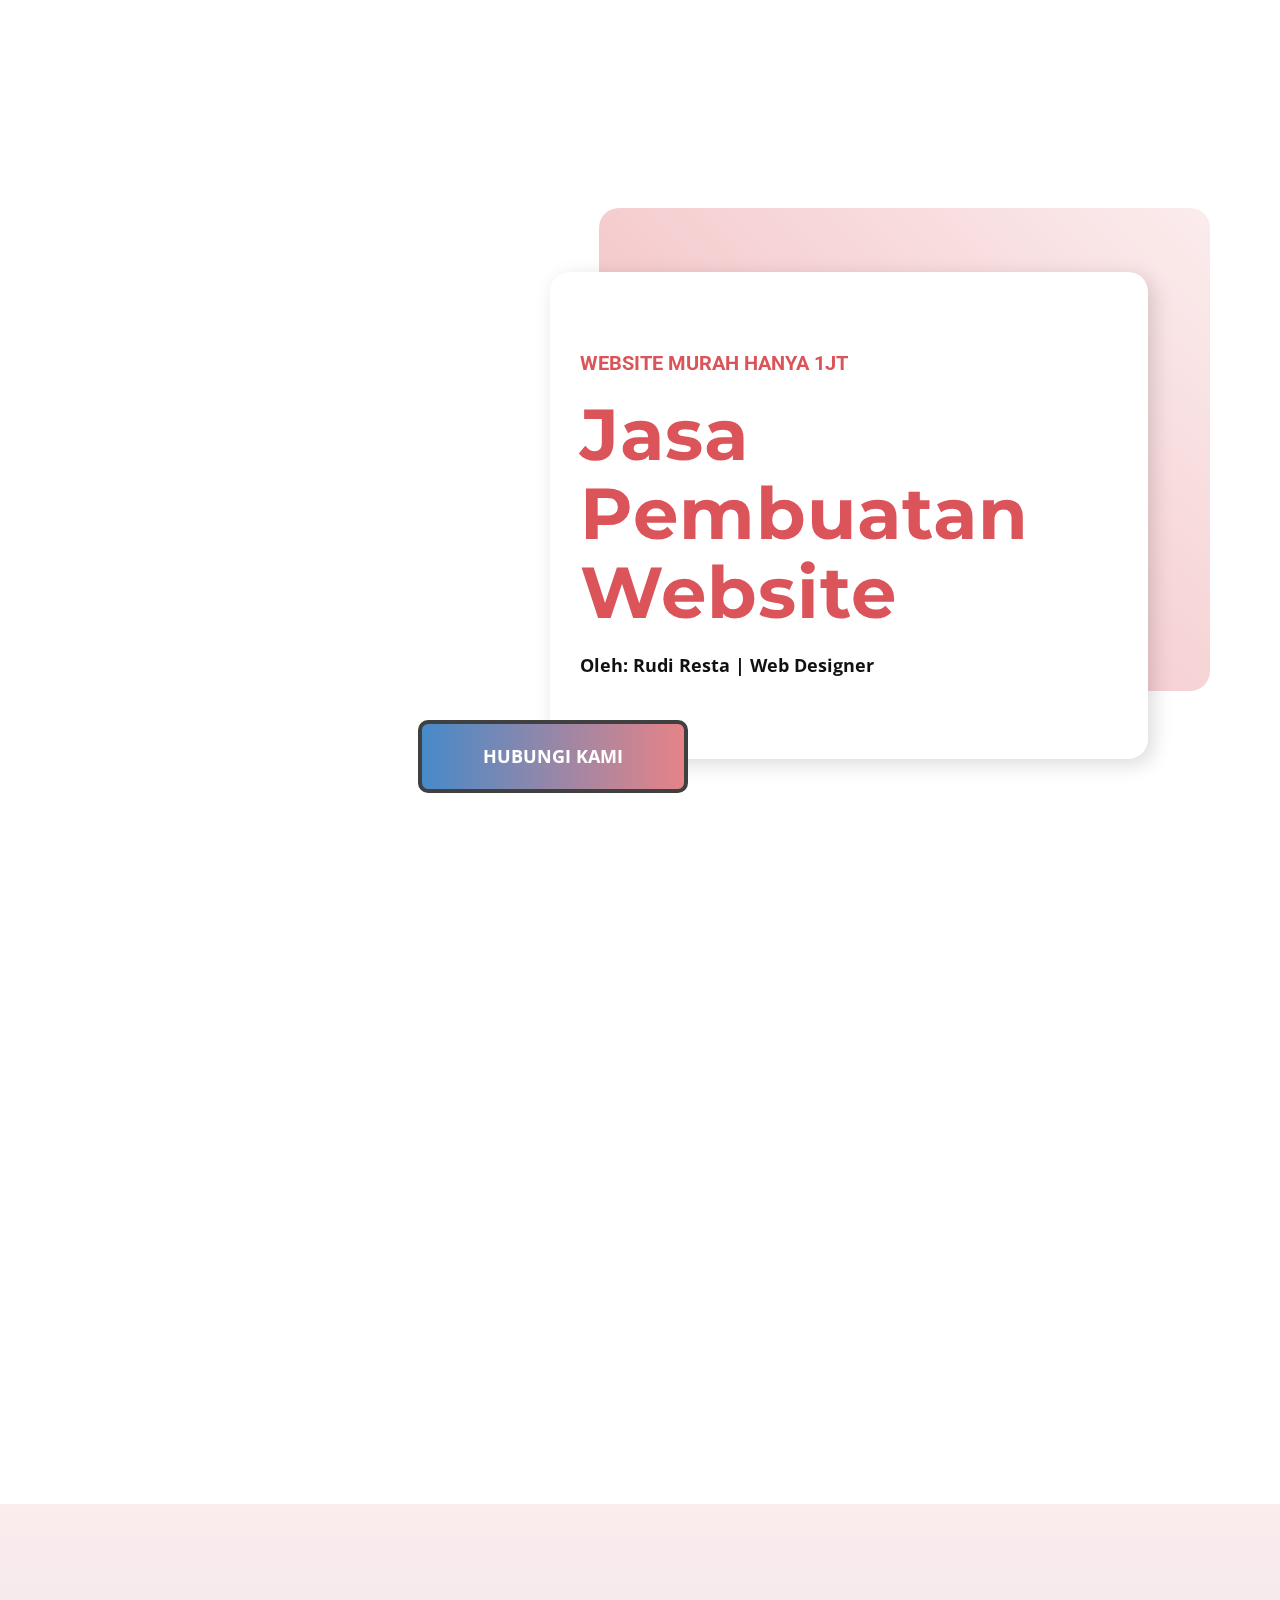
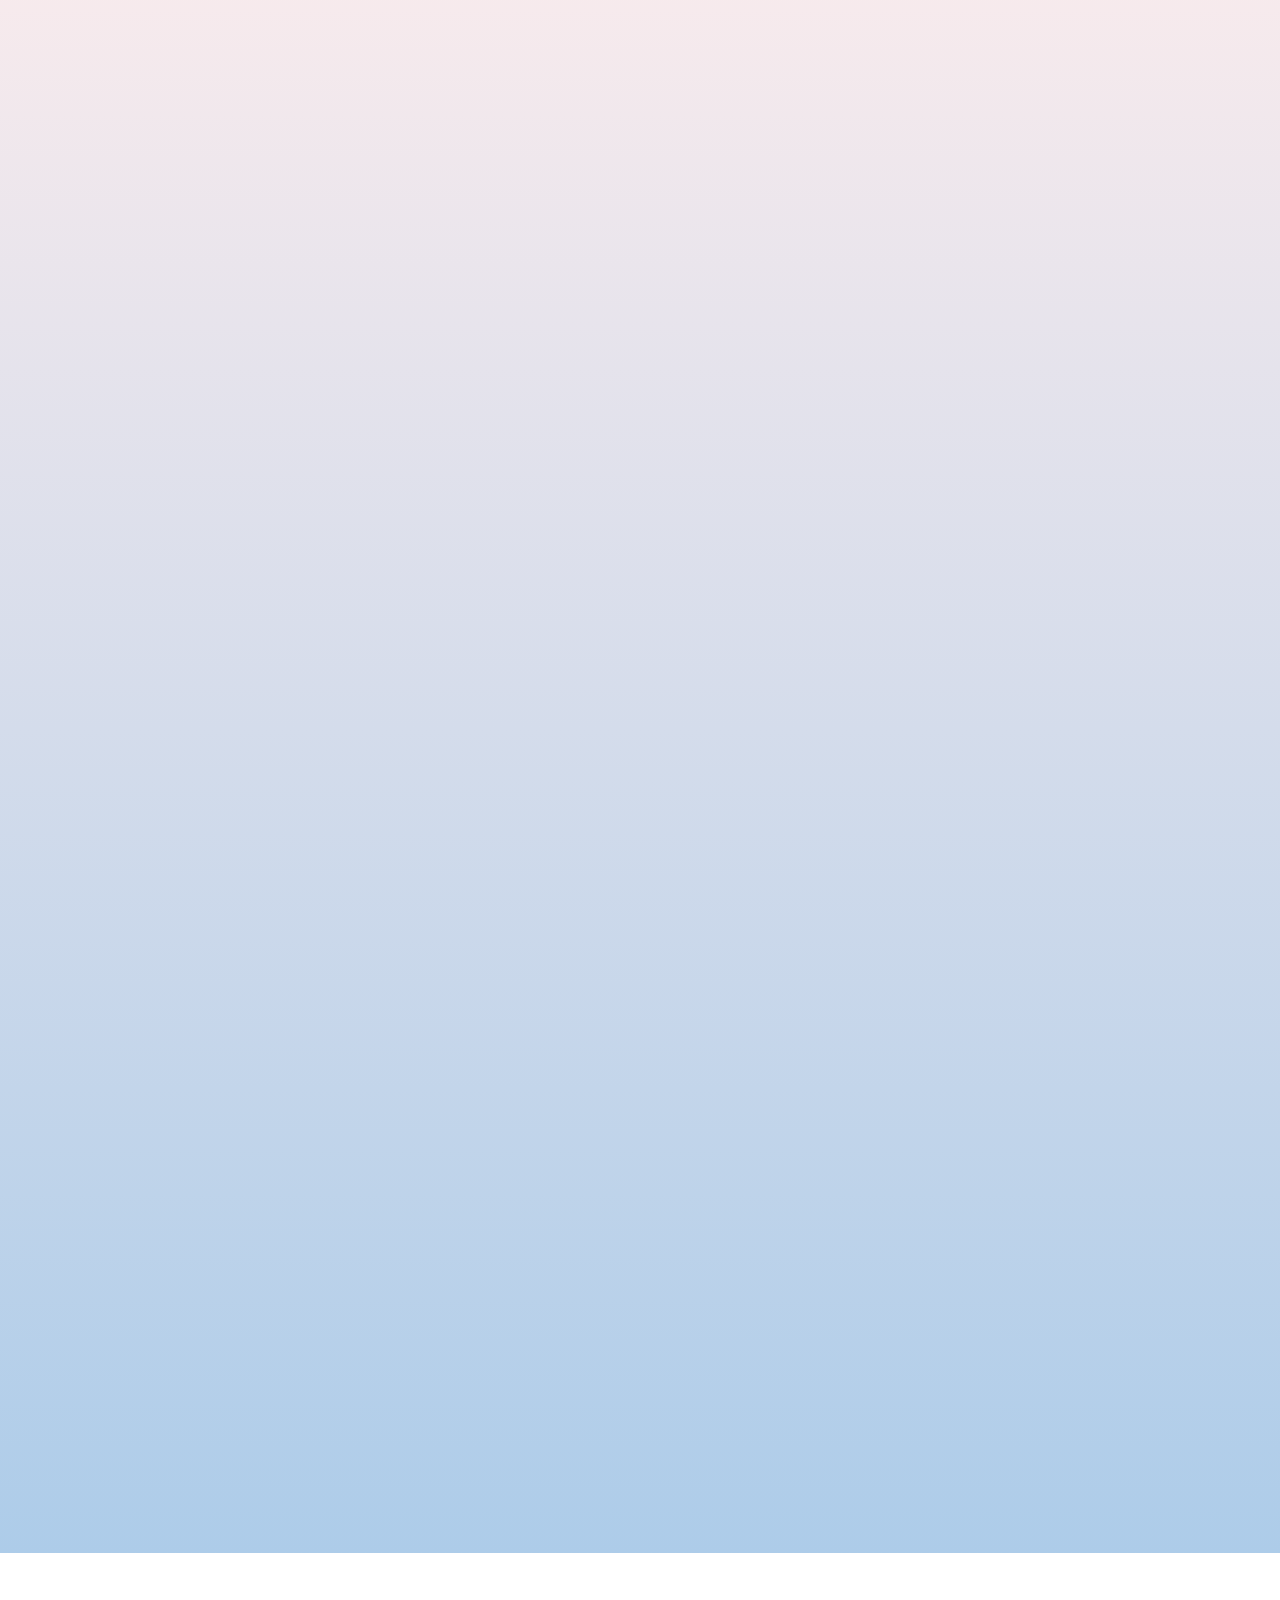
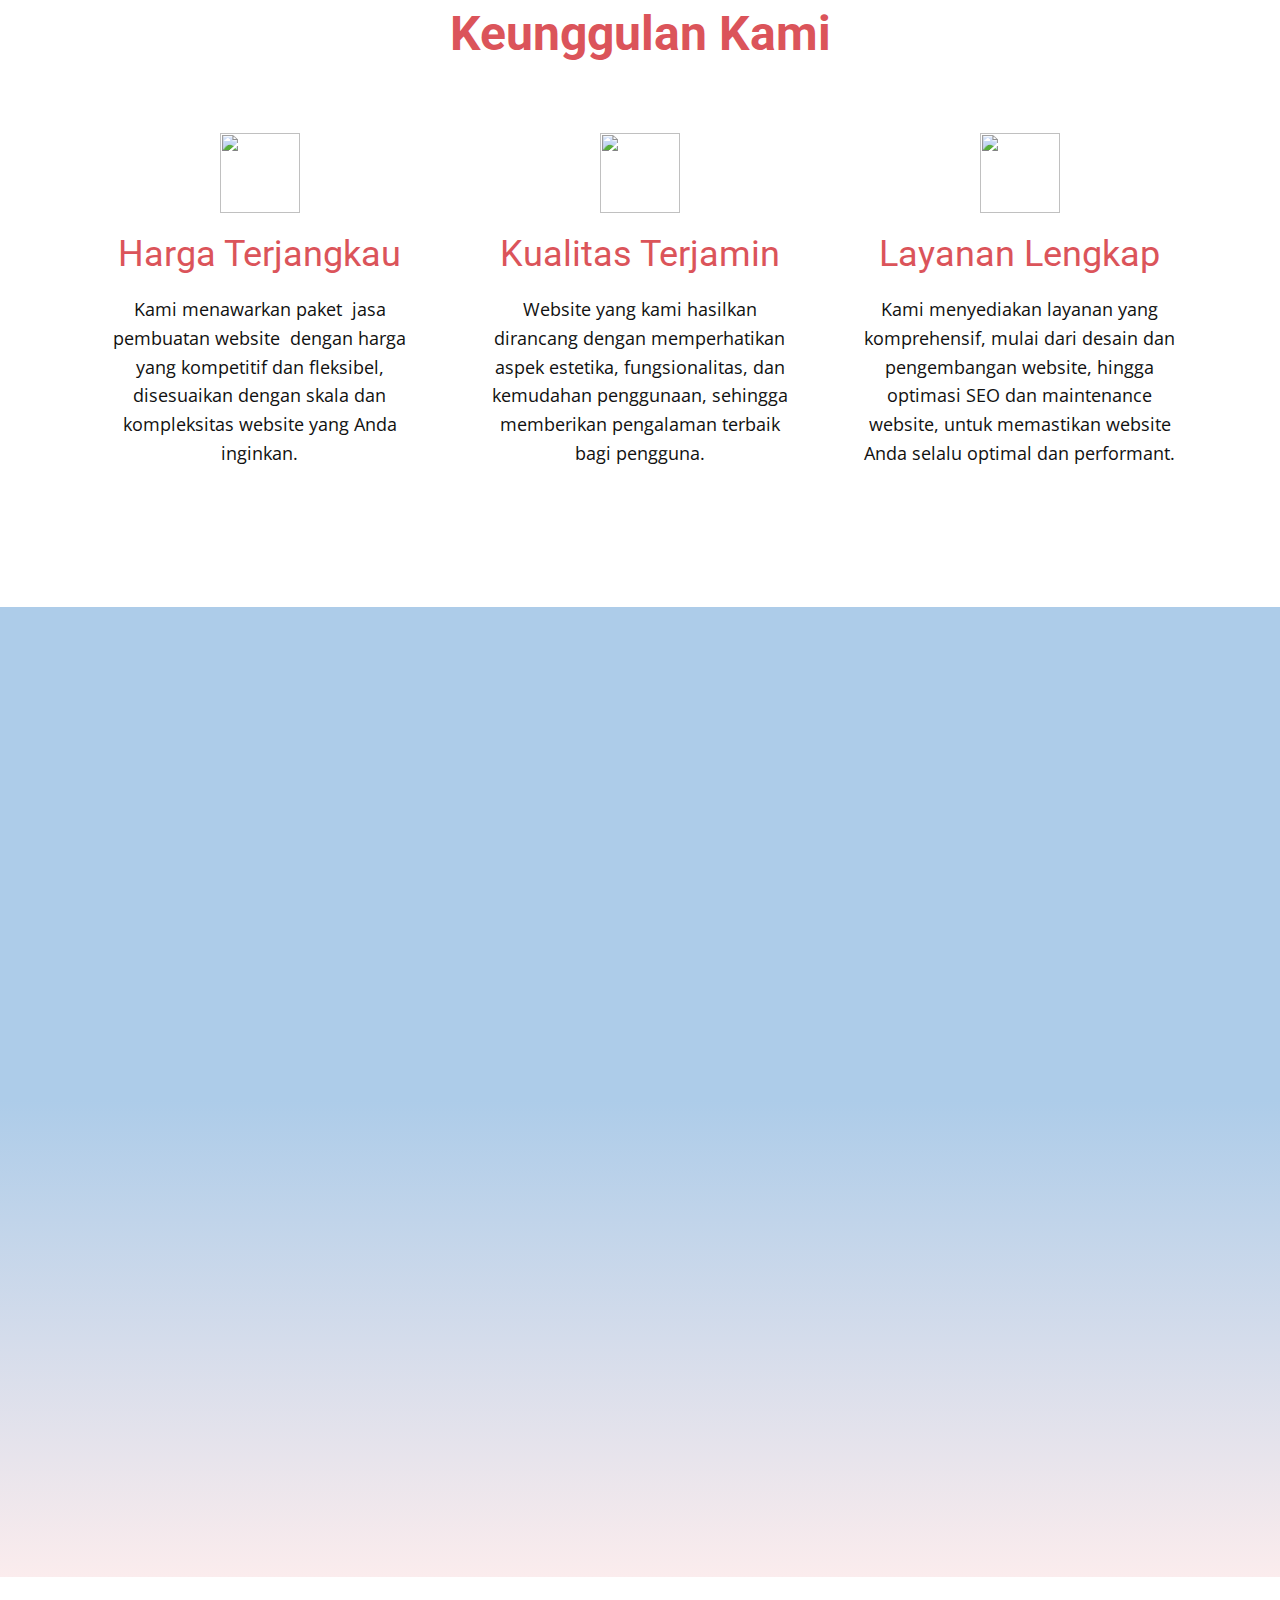
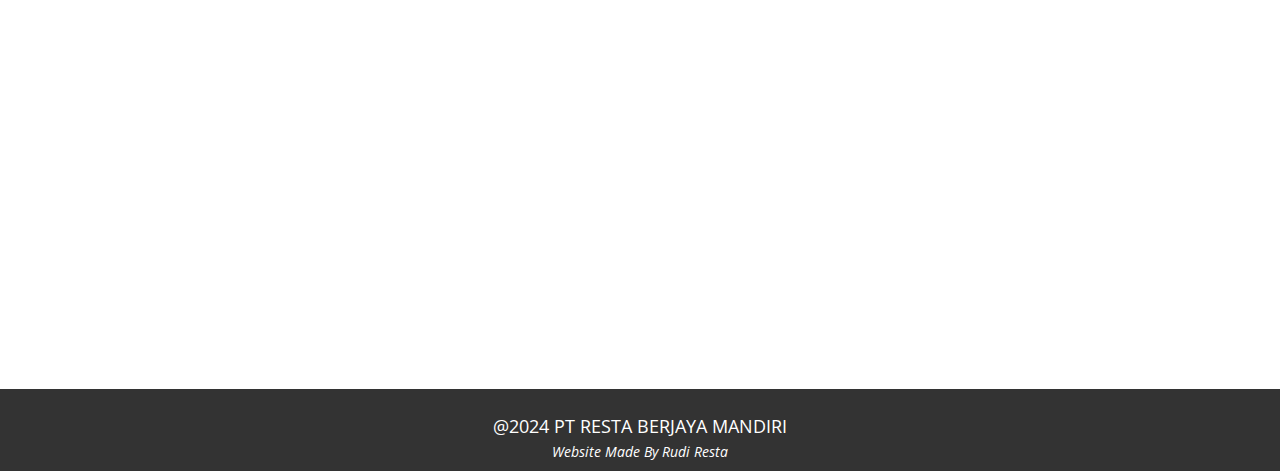
==== index.html @ 3763d777 "Add files via upload" ====
<!DOCTYPE html>
<html style="font-size: 16px;" lang="id-ID">
    <head>
        <meta name="viewport" content="width=device-width, initial-scale=1.0">
        <meta charset="utf-8">
        <meta name="keywords" content="jasa pembuatan website, buat website murah, website murah.">
        <meta name="description" content="Jasa Pembuatan Website Murah dan Terpercaya: Solusi Optimal untuk Kebutuhan Digital Anda">
        <title>Page 1</title>
        <link rel="stylesheet" href="nicepage.css" media="screen">
        <link rel="stylesheet" href="Page-1.css" media="screen">
        <script class="u-script" type="text/javascript" src="jquery.js" defer=""></script>
        <script class="u-script" type="text/javascript" src="nicepage.js" defer=""></script>
        <meta name="generator" content="Nicepage 6.7.6, nicepage.com">
        <meta name="referrer" content="origin">
        <link id="u-theme-google-font" rel="stylesheet" href="https://fonts.googleapis.com/css?family=Roboto:100,100i,300,300i,400,400i,500,500i,700,700i,900,900i|Open+Sans:300,300i,400,400i,500,500i,600,600i,700,700i,800,800i">
        <link id="u-page-google-font" rel="stylesheet" href="https://fonts.googleapis.com/css?family=Montserrat:100,100i,200,200i,300,300i,400,400i,500,500i,600,600i,700,700i,800,800i,900,900i">
        <script type="application/ld+json">
            {
                "@context": "http://schema.org",
                "@type": "Organization",
                "name": "Site2"
            }</script>
        <meta name="theme-color" content="#478ac9">
        <meta property="og:title" content="Page 1">
        <meta property="og:description" content="">
        <meta property="og:type" content="website">
        <meta data-intl-tel-input-cdn-path="intlTelInput/">
    </head>
    <body data-path-to-root="./" data-include-products="true" class="u-body u-xl-mode" data-lang="id">
        
        <section class="u-clearfix u-image u-section-1" id="sec-36c5" data-image-width="1980" data-image-height="1200">
            <div class="u-clearfix u-sheet u-valign-middle-sm u-sheet-1">
                <div class="u-expanded-width-xs u-gradient u-radius-20 u-shape u-shape-round u-shape-1" data-animation-name="customAnimationIn" data-animation-duration="1500"></div>
                <div class="custom-expanded u-align-center u-container-align-left u-container-style u-group u-radius-20 u-shape-round u-white u-group-1" data-animation-name="customAnimationIn" data-animation-duration="1500" data-animation-delay="500">
                    <div class="u-container-layout u-valign-middle u-container-layout-1">
                        <h5 class="u-align-left u-text u-text-default u-text-palette-2-base u-text-1">WEBSITE MURAH HANYA 1JT </h5>
                        <h1 class="u-align-left u-text u-text-palette-2-base u-text-2">Jasa Pembuatan Website </h1>
                        <p class="u-align-left u-text u-text-default u-text-3">Oleh: Rudi Resta | Web Designer </p>
                    </div>
                </div>
                <a href="https://wa.me/628127488437?text=Hallo%20ka.%20Saya%20mau%20buat%20Website" class="u-border-4 u-border-grey-75 u-btn u-btn-round u-button-style u-gradient u-none u-radius u-text-body-alt-color u-btn-1" target="_blank">Hubungi Kami</a>
            </div>
        </section>
        <section class="u-align-center-lg u-align-center-md u-align-center-xl u-align-left-sm u-align-left-xs u-clearfix u-container-align-center-xl u-white u-section-2" id="carousel_1083" data-animation-name="" data-animation-duration="0" data-animation-delay="0" data-animation-direction="">
            <div class="u-clearfix u-sheet u-valign-middle-md u-valign-middle-sm u-valign-middle-xl u-valign-middle-xs u-sheet-1">
                <h2 class="u-align-center u-text u-text-default u-text-palette-2-base u-text-1" data-animation-name="customAnimationIn" data-animation-duration="1500" data-animation-delay="0">Layanan Kami </h2>
                <p class="u-align-center u-text u-text-2" data-animation-name="customAnimationIn" data-animation-duration="1500" data-animation-delay="250">Jasa Pembuatan Website Murah dan Terpercaya: Solusi Optimal untuk Kebutuhan Digital Anda</p>
                <div class="u-expanded-width u-list u-list-1">
                    <div class="u-repeater u-repeater-1">
                        <div class="u-container-align-center-xs u-container-align-left-lg u-container-align-left-md u-container-align-left-sm u-container-align-left-xl u-container-style u-list-item u-radius-15 u-repeater-item u-shape-round u-white u-list-item-1" data-href="https://nicepage.com" data-animation-name="customAnimationIn" data-animation-duration="1500">
                            <div class="u-container-layout u-similar-container u-valign-middle u-container-layout-1">
                                <h6 class="u-align-center-xs u-align-left-lg u-align-left-md u-align-left-sm u-align-left-xl u-text u-text-3">
                                    <span class="u-file-icon u-icon u-text-palette-2-base u-icon-1">
                                        <img src="images/3405554-7550a18b.png" alt="">
                                    </span>
                                    &nbsp;​UI/UX Design
                
                                </h6>
                            </div>
                        </div>
                        <div class="u-container-align-center-xs u-container-align-left-lg u-container-align-left-md u-container-align-left-sm u-container-align-left-xl u-container-style u-list-item u-radius-15 u-repeater-item u-shape-round u-white u-list-item-2" data-href="https://nicepage.com" data-animation-direction="Up" data-animation-name="customAnimationIn" data-animation-duration="1500" data-animation-delay="250">
                            <div class="u-container-layout u-similar-container u-valign-middle u-container-layout-2">
                                <h6 class="u-align-center-xs u-align-left-lg u-align-left-md u-align-left-sm u-align-left-xl u-text u-text-4">
                                    <span class="u-file-icon u-icon u-text-palette-2-base u-icon-2">
                                        <img src="images/596092-fed60afc.png" alt="">
                                    </span>
                                    &nbsp;​Digital Marketing
                
                                </h6>
                            </div>
                        </div>
                        <div class="u-container-align-center-xs u-container-align-left-lg u-container-align-left-md u-container-align-left-sm u-container-align-left-xl u-container-style u-list-item u-radius-15 u-repeater-item u-shape-round u-white u-list-item-3" data-href="https://nicepage.com" data-animation-direction="Up" data-animation-name="customAnimationIn" data-animation-duration="1500" data-animation-delay="500">
                            <div class="u-container-layout u-similar-container u-valign-middle u-container-layout-3">
                                <h6 class="u-align-center-xs u-align-left-lg u-align-left-md u-align-left-sm u-align-left-xl u-text u-text-5">
                                    <span class="u-file-icon u-icon u-text-palette-2-base u-icon-3">
                                        <img src="images/1436404-0878d7a4.png" alt="">
                                    </span>
                                    &nbsp;​App Development &nbsp;<br>
                                </h6>
                            </div>
                        </div>
                        <div class="u-container-align-center-xs u-container-align-left-lg u-container-align-left-md u-container-align-left-sm u-container-align-left-xl u-container-style u-list-item u-radius-15 u-repeater-item u-shape-round u-white u-list-item-4" data-href="https://nicepage.com" data-animation-direction="Up" data-animation-name="customAnimationIn" data-animation-duration="1500" data-animation-delay="750">
                            <div class="u-container-layout u-similar-container u-valign-middle u-container-layout-4">
                                <h6 class="u-align-center-xs u-align-left-lg u-align-left-md u-align-left-sm u-align-left-xl u-text u-text-6">
                                    <span class="u-file-icon u-icon u-text-palette-2-base u-icon-4">
                                        <img src="images/1388394-5a631ed4.png" alt="">
                                    </span>
                                    &nbsp;Graphic Design
                
                                </h6>
                            </div>
                        </div>
                        <div class="u-container-align-center-xs u-container-align-left-lg u-container-align-left-md u-container-align-left-sm u-container-align-left-xl u-container-style u-list-item u-radius-15 u-repeater-item u-shape-round u-white u-list-item-5" data-href="https://nicepage.com" data-animation-direction="Up" data-animation-name="customAnimationIn" data-animation-duration="1500" data-animation-delay="750">
                            <div class="u-container-layout u-similar-container u-valign-middle u-container-layout-5">
                                <h6 class="u-align-center-xs u-align-left-lg u-align-left-md u-align-left-sm u-align-left-xl u-text u-text-7">
                                    <span class="u-file-icon u-icon u-text-palette-2-base u-icon-5">
                                        <img src="images/1014398-edc4afb8.png" alt="">
                                    </span>
                                    &nbsp;​Logo Design
                
                                </h6>
                            </div>
                        </div>
                        <div class="u-container-align-center-xs u-container-align-left-lg u-container-align-left-md u-container-align-left-sm u-container-align-left-xl u-container-style u-list-item u-radius-15 u-repeater-item u-shape-round u-white u-list-item-6" data-href="https://nicepage.com" data-animation-direction="Up" data-animation-name="customAnimationIn" data-animation-duration="1500" data-animation-delay="750">
                            <div class="u-container-layout u-similar-container u-valign-middle u-container-layout-6">
                                <h6 class="u-align-center-xs u-align-left-lg u-align-left-md u-align-left-sm u-align-left-xl u-text u-text-8">
                                    <span class="u-file-icon u-icon u-text-palette-2-base u-icon-6">
                                        <img src="images/10332393-6075bef9.png" alt="">
                                    </span>
                                    &nbsp;​Website Design
                
                                </h6>
                            </div>
                        </div>
                        <div class="u-container-align-center-xs u-container-align-left-lg u-container-align-left-md u-container-align-left-sm u-container-align-left-xl u-container-style u-list-item u-radius-15 u-repeater-item u-shape-round u-white u-list-item-7" data-href="https://nicepage.com" data-animation-direction="Up" data-animation-name="customAnimationIn" data-animation-duration="1500" data-animation-delay="750">
                            <div class="u-container-layout u-similar-container u-valign-middle u-container-layout-7">
                                <h6 class="u-align-center-xs u-align-left-lg u-align-left-md u-align-left-sm u-align-left-xl u-text u-text-9">
                                    <span class="u-file-icon u-icon u-text-palette-2-base u-icon-7">
                                        <img src="images/10302417-e37aef57.png" alt="">
                                    </span>
                                    &nbsp;​SEO and ​Branding
                
                                </h6>
                            </div>
                        </div>
                        <div class="u-container-align-center-xs u-container-align-left-lg u-container-align-left-md u-container-align-left-sm u-container-align-left-xl u-container-style u-list-item u-radius-15 u-repeater-item u-shape-round u-white u-list-item-8" data-href="https://nicepage.com" data-animation-direction="Up" data-animation-name="customAnimationIn" data-animation-duration="1500" data-animation-delay="750">
                            <div class="u-container-layout u-similar-container u-valign-middle u-container-layout-8">
                                <h6 class="u-align-center-xs u-align-left-lg u-align-left-md u-align-left-sm u-align-left-xl u-text u-text-10">
                                    <span class="u-file-icon u-icon u-text-palette-2-base u-icon-8">
                                        <img src="images/2996915-7371b573.png" alt="">
                                    </span>
                                    &nbsp;​Web Hosting Plus
                
                                </h6>
                            </div>
                        </div>
                    </div>
                </div>
            </div>
        </section>
        <section class="u-align-center u-clearfix u-container-align-center u-gradient u-section-3" id="carousel_55d7">
            <div class="u-clearfix u-sheet u-sheet-1">
                <h2 class="u-align-center u-text u-text-default u-text-palette-2-base u-text-1" data-animation-name="customAnimationIn" data-animation-duration="1500" data-animation-delay="0">Solusi Website yang Beragam</h2>
                <p class="u-align-center u-text u-text-2" data-animation-name="customAnimationIn" data-animation-duration="1500" data-animation-delay="250">Kami berkomitmen untuk memberikan layanan jasa pembuatan website terbaik bagi Anda, dengan menjunjung tinggi nilai-nilai profesionalisme, integritas, dan kepuasan pelanggan.</p>
                <div class="u-expanded-width u-list u-list-1">
                    <div class="u-repeater u-repeater-1">
                        <div class="u-align-center u-container-style u-list-item u-radius-20 u-repeater-item u-shape-round u-white u-list-item-1" data-animation-name="customAnimationIn" data-animation-duration="1500" data-animation-delay="500">
                            <div class="u-container-layout u-similar-container u-container-layout-1">
                                <img class="u-expanded-width u-image u-image-round u-radius-20 u-image-1" src="images/41.jpg" alt="" data-image-width="444" data-image-height="444">
                                <h5 class="u-hover-feature u-text u-text-3">Brand Campaign</h5>
                                <p class="u-hover-feature u-text u-text-4">Graphic Design</p>
                            </div>
                        </div>
                        <div class="u-align-center u-container-style u-list-item u-radius-20 u-repeater-item u-shape-round u-video-cover u-white u-list-item-2" data-animation-name="customAnimationIn" data-animation-duration="1500" data-animation-delay="500">
                            <div class="u-container-layout u-similar-container u-container-layout-2">
                                <img class="u-expanded-width u-image u-image-round u-radius-20 u-image-2" src="images/ui.jpg" alt="" data-image-width="444" data-image-height="444">
                                <h5 class="u-hover-feature u-text u-text-5">A Corporate Identity </h5>
                                <p class="u-hover-feature u-text u-text-6">Graphic Design</p>
                            </div>
                        </div>
                        <div class="u-align-center u-container-style u-list-item u-radius-20 u-repeater-item u-shape-round u-video-cover u-white u-list-item-3" data-animation-name="customAnimationIn" data-animation-duration="1500" data-animation-delay="500">
                            <div class="u-container-layout u-similar-container u-container-layout-3">
                                <img class="u-expanded-width u-image u-image-round u-radius-20 u-image-3" src="images/73.jpg" alt="" data-image-width="626" data-image-height="626">
                                <h5 class="u-hover-feature u-text u-text-7">Web Design Website</h5>
                                <p class="u-hover-feature u-text u-text-8">Graphic Design</p>
                            </div>
                        </div>
                        <div class="u-align-center u-container-style u-list-item u-radius-20 u-repeater-item u-shape-round u-video-cover u-white u-list-item-4" data-animation-name="customAnimationIn" data-animation-duration="1500" data-animation-delay="500">
                            <div class="u-container-layout u-similar-container u-container-layout-4">
                                <img class="u-expanded-width u-image u-image-round u-radius-20 u-image-4" src="images/467.jpg" alt="" data-image-width="626" data-image-height="626">
                                <h5 class="u-hover-feature u-text u-text-9">Lightboxes</h5>
                                <p class="u-hover-feature u-text u-text-10">Graphic Design</p>
                            </div>
                        </div>
                        <div class="u-align-center u-container-style u-list-item u-radius-20 u-repeater-item u-shape-round u-video-cover u-white u-list-item-5" data-animation-name="customAnimationIn" data-animation-duration="1500" data-animation-delay="500">
                            <div class="u-container-layout u-similar-container u-container-layout-5">
                                <img class="u-expanded-width u-image u-image-round u-radius-20 u-image-5" src="images/1.jpg" alt="" data-image-width="700" data-image-height="705">
                                <h5 class="u-hover-feature u-text u-text-11">Flyer design</h5>
                                <p class="u-hover-feature u-text u-text-12">Graphic Design</p>
                            </div>
                        </div>
                        <div class="u-align-center u-container-style u-list-item u-radius-20 u-repeater-item u-shape-round u-video-cover u-white u-list-item-6" data-animation-name="customAnimationIn" data-animation-duration="1500" data-animation-delay="500">
                            <div class="u-container-layout u-similar-container u-container-layout-6">
                                <img class="u-expanded-width u-image u-image-round u-radius-20 u-image-6" src="images/21.jpg" alt="" data-image-width="700" data-image-height="705">
                                <h5 class="u-hover-feature u-text u-text-13">Applications</h5>
                                <p class="u-hover-feature u-text u-text-14">Graphic Design</p>
                            </div>
                        </div>
                        <div class="u-align-center u-container-style u-list-item u-radius-20 u-repeater-item u-shape-round u-video-cover u-white u-list-item-7" data-animation-name="customAnimationIn" data-animation-duration="1500" data-animation-delay="500">
                            <div class="u-container-layout u-similar-container u-container-layout-7">
                                <img class="u-expanded-width u-image u-image-round u-radius-20 u-image-7" src="images/42.jpg" alt="" data-image-width="626" data-image-height="626">
                                <h5 class="u-hover-feature u-text u-text-15">Business cards</h5>
                                <p class="u-hover-feature u-text u-text-16">Graphic Design</p>
                            </div>
                        </div>
                        <div class="u-align-center u-container-style u-list-item u-radius-20 u-repeater-item u-shape-round u-video-cover u-white u-list-item-8" data-animation-name="customAnimationIn" data-animation-duration="1500" data-animation-delay="500">
                            <div class="u-container-layout u-similar-container u-container-layout-8">
                                <img class="u-expanded-width u-image u-image-round u-radius-20 u-image-8" src="images/453w5.jpg" alt="" data-image-width="800" data-image-height="533">
                                <h5 class="u-hover-feature u-text u-text-17">Responsive design</h5>
                                <p class="u-hover-feature u-text u-text-18">Graphic Design</p>
                            </div>
                        </div>
                        <div class="u-align-center u-container-style u-list-item u-radius-20 u-repeater-item u-shape-round u-video-cover u-white u-list-item-9" data-animation-name="customAnimationIn" data-animation-duration="1500" data-animation-delay="750">
                            <div class="u-container-layout u-similar-container u-container-layout-9">
                                <img class="u-expanded-width u-image u-image-round u-radius-20 u-image-9" src="images/vcvc.jpg" alt="" data-image-width="462" data-image-height="417">
                                <h5 class="u-hover-feature u-text u-text-19">Applications</h5>
                                <p class="u-hover-feature u-text u-text-20">UI / UX</p>
                            </div>
                        </div>
                        <div class="u-align-center u-container-style u-list-item u-radius-20 u-repeater-item u-shape-round u-video-cover u-white u-list-item-10" data-animation-name="customAnimationIn" data-animation-duration="1500" data-animation-delay="750">
                            <div class="u-container-layout u-similar-container u-container-layout-10">
                                <img class="u-expanded-width u-image u-image-round u-radius-20 u-image-10" src="images/businessman-checking-stock-market-online_53876-11970.jpg" alt="" data-image-width="626" data-image-height="417">
                                <h5 class="u-hover-feature u-text u-text-21">Applications</h5>
                                <p class="u-hover-feature u-text u-text-22">UI / UX</p>
                            </div>
                        </div>
                        <div class="u-align-center u-container-style u-list-item u-radius-20 u-repeater-item u-shape-round u-video-cover u-white u-list-item-11" data-animation-name="customAnimationIn" data-animation-duration="1500" data-animation-delay="750">
                            <div class="u-container-layout u-similar-container u-container-layout-11">
                                <img class="u-expanded-width u-image u-image-round u-radius-20 u-image-11" src="images/46.jpg" alt="" data-image-width="626" data-image-height="626">
                                <h5 class="u-hover-feature u-text u-text-23">Business cards</h5>
                                <p class="u-hover-feature u-text u-text-24">Graphic Design</p>
                            </div>
                        </div>
                        <div class="u-align-center u-container-style u-list-item u-radius-20 u-repeater-item u-shape-round u-video-cover u-white u-list-item-12" data-animation-name="customAnimationIn" data-animation-duration="1500" data-animation-delay="750">
                            <div class="u-container-layout u-similar-container u-container-layout-12">
                                <img class="u-expanded-width u-image u-image-round u-radius-20 u-image-12" src="images/3546546.jpg" alt="" data-image-width="845" data-image-height="816">
                                <h5 class="u-hover-feature u-text u-text-25">Business cards</h5>
                                <p class="u-hover-feature u-text u-text-26">Graphic Design</p>
                            </div>
                        </div>
                    </div>
                </div>
            </div>
        </section>
        <section class="u-align-center u-clearfix u-container-align-center u-section-4" id="sec-609f">
            <div class="u-align-left u-clearfix u-sheet u-sheet-1">
                <h2 class="u-text u-text-default u-text-palette-2-base u-text-1">Keunggulan Kami</h2>
                <div class="u-expanded-width u-list u-list-1">
                    <div class="u-repeater u-repeater-1">
                        <div class="u-container-style u-list-item u-repeater-item">
                            <div class="u-container-layout u-similar-container u-container-layout-1">
                                <span class="u-align-center u-file-icon u-icon u-icon-1">
                                    <img src="images/10384161.png" alt="">
                                </span>
                                <h3 class="u-align-center u-text u-text-default u-text-palette-2-base u-text-2">
                                    Harga Terjangkau<br>
                                </h3>
                                <p class="u-align-center u-text u-text-3">Kami menawarkan paket &nbsp;jasa pembuatan website &nbsp;dengan harga yang kompetitif dan fleksibel, disesuaikan dengan skala dan kompleksitas website yang Anda inginkan.</p>
                            </div>
                        </div>
                        <div class="u-container-style u-list-item u-repeater-item">
                            <div class="u-container-layout u-similar-container u-container-layout-2">
                                <span class="u-align-center u-file-icon u-icon u-icon-2">
                                    <img src="images/4907289.png" alt="">
                                </span>
                                <h3 class="u-align-center u-text u-text-default u-text-palette-2-base u-text-4">Kualitas Terjamin</h3>
                                <p class="u-align-center u-text u-text-5">Website yang kami hasilkan dirancang dengan memperhatikan aspek estetika, fungsionalitas, dan kemudahan penggunaan, sehingga memberikan pengalaman terbaik bagi pengguna.</p>
                            </div>
                        </div>
                        <div class="u-container-style u-list-item u-repeater-item">
                            <div class="u-container-layout u-similar-container u-container-layout-3">
                                <span class="u-align-center u-file-icon u-icon u-icon-3">
                                    <img src="images/3631153.png" alt="">
                                </span>
                                <h3 class="u-align-center u-text u-text-default u-text-palette-2-base u-text-6">Layanan Lengkap</h3>
                                <p class="u-align-center u-text u-text-7">Kami menyediakan layanan yang komprehensif, mulai dari desain dan pengembangan website, hingga optimasi SEO dan maintenance website, untuk memastikan website Anda selalu optimal dan performant.</p>
                            </div>
                        </div>
                    </div>
                </div>
            </div>
        </section>
        <section class="u-clearfix u-container-align-center u-palette-1-light-2 u-section-5" id="carousel_13dc">
            <div class="u-clearfix u-sheet u-valign-middle u-sheet-1">
                <div class="data-layout-selected u-clearfix u-expanded-width u-layout-wrap u-layout-wrap-1">
                    <div class="u-layout">
                        <div class="u-layout-row">
                            <div class="u-bottom-left-radius-20 u-container-align-center-sm u-container-align-center-xs u-container-style u-layout-cell u-shape-round u-size-41-lg u-size-43-xl u-size-60-md u-size-60-sm u-size-60-xs u-top-left-radius-20 u-white u-layout-cell-1" data-animation-name="customAnimationIn" data-animation-duration="1500" data-animation-delay="500">
                                <div class="u-container-layout u-container-layout-1">
                                    <img class="u-image u-image-contain u-image-default u-image-1" src="images/28788633_02june22_megaphone_icon_02.png" alt="" data-image-width="1300" data-image-height="1454">
                                    <h2 class="u-align-center-sm u-align-center-xs u-text u-text-palette-2-base u-text-1">Hanya Dengan 1Jtan </h2>
                                    <p class="u-align-center-sm u-align-center-xs u-large-text u-text u-text-variant u-text-2">Kami berkomitmen untuk memberikan layanan jasa pembuatan website terbaik bagi Anda, dengan menjunjung tinggi nilai-nilai profesionalisme, integritas, dan kepuasan pelanggan dan dengan harga yang sangat terjangkau.</p>
                                </div>
                            </div>
                            <div class="u-align-center u-bottom-right-radius-20 u-container-align-center u-container-style u-layout-cell u-shape-round u-size-17-xl u-size-19-lg u-size-60-md u-size-60-sm u-size-60-xs u-top-right-radius-20 u-white u-layout-cell-2" data-animation-name="customAnimationIn" data-animation-duration="1500" data-animation-delay="500">
                                <div class="u-container-layout u-valign-middle u-container-layout-2">
                                    <a href="https://wa.me/628127488437?text=Hallo%20ka.%20Saya%20mau%20buat%20Website" class="u-active-palette-1-base u-align-center u-border-none u-btn u-button-style u-hover-palette-1-base u-palette-2-base u-radius-50 u-btn-1">hubungi kami</a>
                                </div>
                            </div>
                        </div>
                    </div>
                </div>
            </div>
        </section>
        <section class="u-clearfix u-white u-section-6" id="carousel_c559">
            <div class="u-expanded-width u-gradient u-shape u-shape-rectangle u-shape-1"></div>
            <div class="data-layout-selected u-clearfix u-gutter-0 u-layout-wrap u-layout-wrap-1">
                <div class="u-gutter-0 u-layout">
                    <div class="u-layout-row">
                        <div class="u-align-left u-bottom-left-radius-20 u-container-style u-layout-cell u-shape-round u-size-27 u-top-left-radius-20 u-white u-layout-cell-1" data-animation-name="customAnimationIn" data-animation-duration="1500" data-animation-delay="500">
                            <div class="u-container-layout u-container-layout-1">
                                <h5 class="u-hidden-lg u-text u-text-default u-text-1">Join our newsletter</h5>
                                <h3 class="u-text u-text-palette-2-base u-text-2">Silakan hubungi kami untuk mendapatkan informasi lebih lanjut mengenai layanan jasa pembuatan website kami.&nbsp;</h3>
                                <p class="u-text u-text-palette-1-dark-2 u-text-3">
                                    Jl K H Balqih No 007 lrg Banten VI. Palembang<br>
                                    Senin– Jum'at : 9:00 am – 8:00 pm,<br>
                                    Sabtu– Minggu : 9:00 am – 14:00 pm<br>
                                    <a href="https://wa.me/628127488437?text=Hallo%20ka.%20Saya%20mau%20buat%20Website" class="u-active-none u-border-2 u-border-no-left u-border-no-right u-border-no-top u-border-palette-2-base u-btn u-button-link u-button-style u-hover-none u-none u-text-palette-2-base u-btn-1">0812-7488-437</a>
                                </p>
                                <p class="u-text u-text-4">©2024 Privacy policy</p>
                            </div>
                        </div>
                        <div class="u-align-left u-bottom-right-radius-20 u-container-align-left u-container-style u-layout-cell u-shape-round u-size-33 u-top-right-radius-20 u-white u-layout-cell-2" data-animation-name="customAnimationIn" data-animation-duration="1500" data-animation-delay="0">
                            <div class="u-container-layout u-valign-middle u-container-layout-2">
                                <h2 class="u-align-left u-text u-text-default u-text-palette-2-base u-text-5">Contact us</h2>
                                <div class="u-expanded-width u-form u-form-1">
                                    <form action="https://forms.nicepagesrv.com/v2/form/process" class="u-clearfix u-form-spacing-30 u-form-vertical u-inner-form" style="padding: 0px;" source="email" name="form">
                                        <div class="u-form-group u-form-name">
                                            <label class="u-form-control-hidden u-label">Name</label>
                                            <input type="text" placeholder="Enter your Name" id="name-3b9a" name="name" class="u-border-none u-input u-input-rectangle u-palette-2-light-3 u-radius-20 u-input-1" required="">
                                        </div>
                                        <div class="u-form-email u-form-group">
                                            <label class="u-form-control-hidden u-label">Email</label>
                                            <input type="email" placeholder="Enter a valid email address" id="email-3b9a" name="email" class="u-border-none u-input u-input-rectangle u-palette-2-light-3 u-radius-20 u-input-2" required="">
                                        </div>
                                        <div class="u-form-group u-form-message">
                                            <label class="u-form-control-hidden u-label">Message</label>
                                            <textarea placeholder="Enter your message" id="message-3b9a" name="message" class="u-border-none u-input u-input-rectangle u-palette-2-light-3 u-radius-20 u-input-3" required=""></textarea>
                                        </div>
                                        <div class="u-align-left u-form-group u-form-submit">
                                            <a href="#" class="u-active-palette-1-light-1 u-btn u-btn-submit u-button-style u-hover-palette-1-light-1 u-palette-2-base u-text-body-alt-color u-btn-2">Submit</a>
                                            <input type="submit" value="submit" class="u-form-control-hidden" wfd-id="id593">
                                        </div>
                                        <div class="u-form-send-message u-form-send-success">Thank you! Your message has been sent. </div>
                                        <div class="u-form-send-error u-form-send-message">Unable to send your message. Please fix errors then try again. </div>
                                        <input type="hidden" value="" name="recaptchaResponse" wfd-id="id594">
                                        <input type="hidden" name="formServices" value="b4dae3e9-e788-c607-248a-443f1814ad01">
                                    </form>
                                </div>
                            </div>
                        </div>
                    </div>
                </div>
            </div>
        </section>
        <footer class="u-align-center u-clearfix u-footer u-grey-80 u-footer" id="sec-b880">
            <div class="u-clearfix u-sheet u-valign-middle u-sheet-1">
                <p class="u-small-text u-text u-text-variant u-text-1" data-lang-en="<span style=&quot;font-size: 1.125rem;&quot;>@2024 PT RESTA BERJAYA MANDIRI</span><br><span style=&quot;font-style: italic;&quot;>Website Made By Rudi Resta</span>" data-lang-id="<span style=&quot;font-size: 1.125rem;&quot;>@2024 PT RESTA BERJAYA MANDIRI</span><br><span style=&quot;font-style: italic;&quot;>Website Made By Rudi Resta</span>">
                    <span style="font-size: 1.125rem;">@2024 PT RESTA BERJAYA MANDIRI</span>
                    <br>
                    <span style="font-style: italic;">Website Made By Rudi Resta</span>
                </p>
            </div>
        </footer>
        
    </body>
</html>
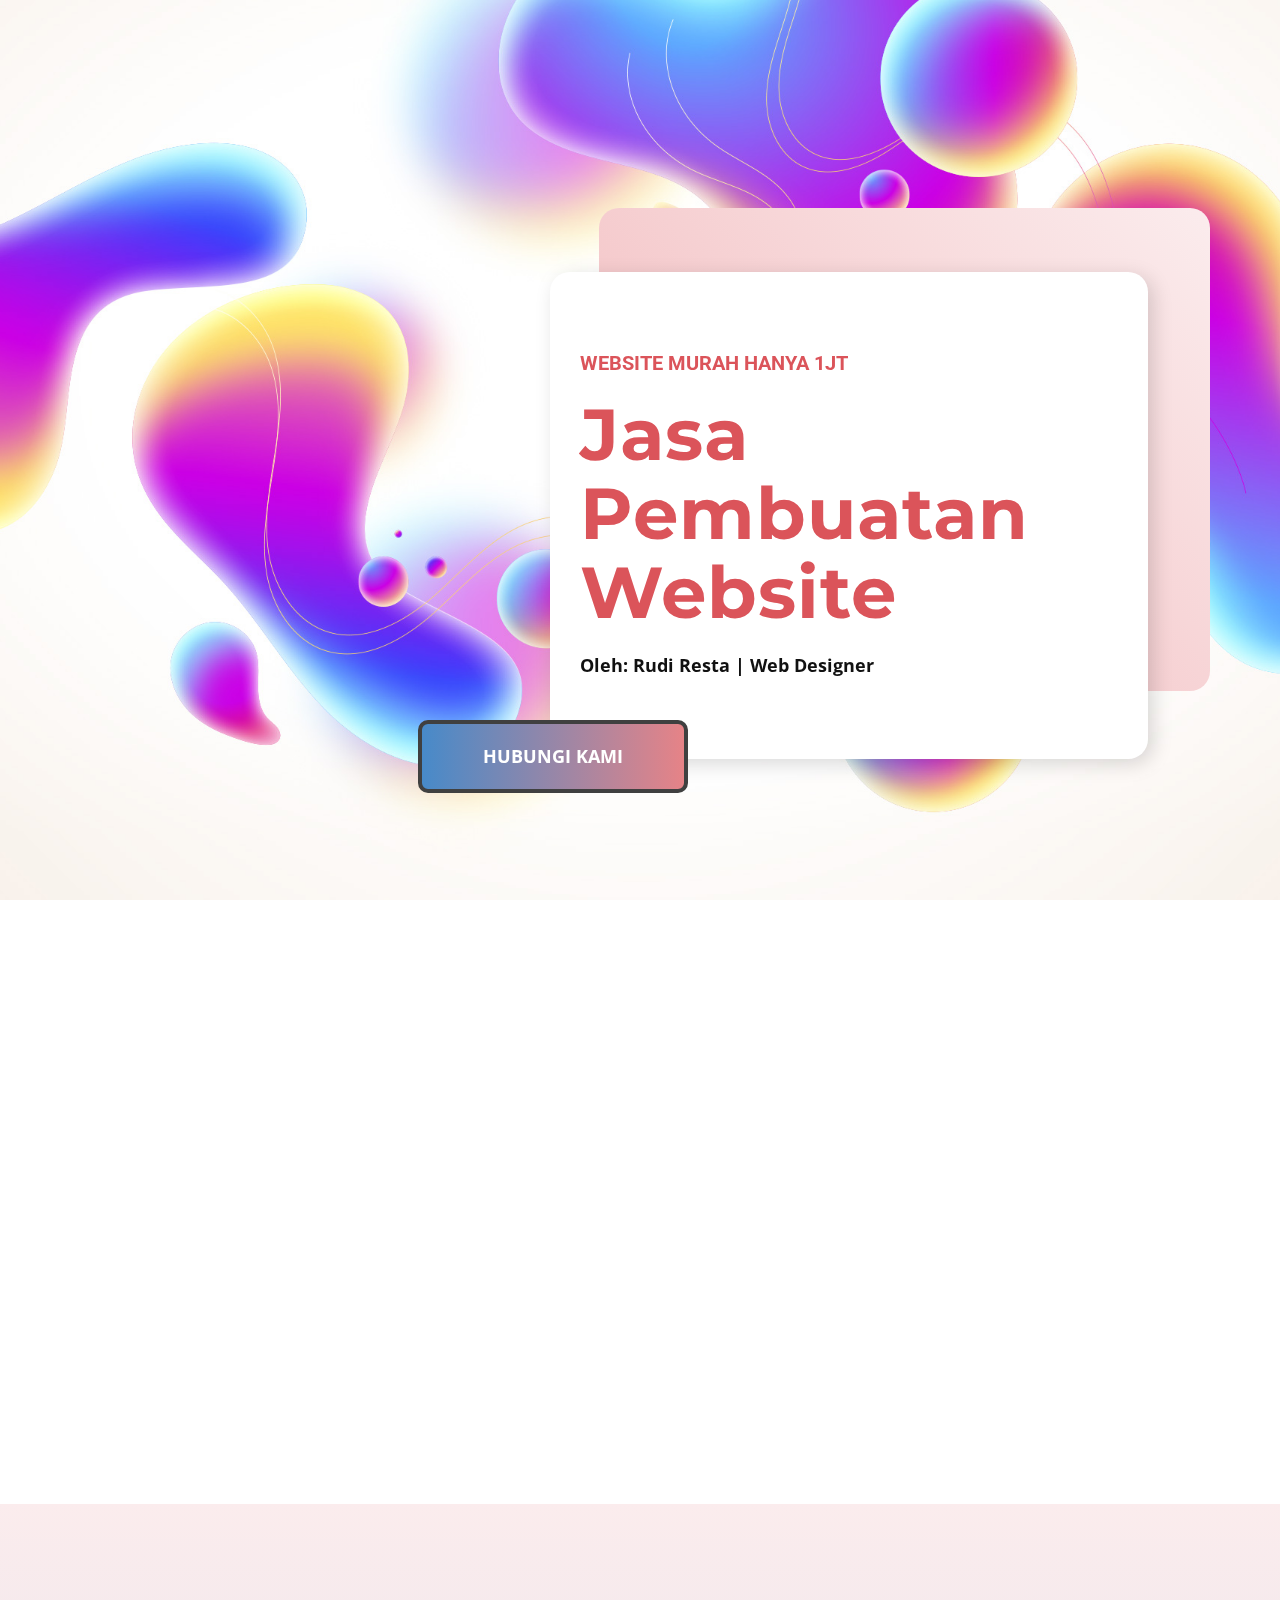
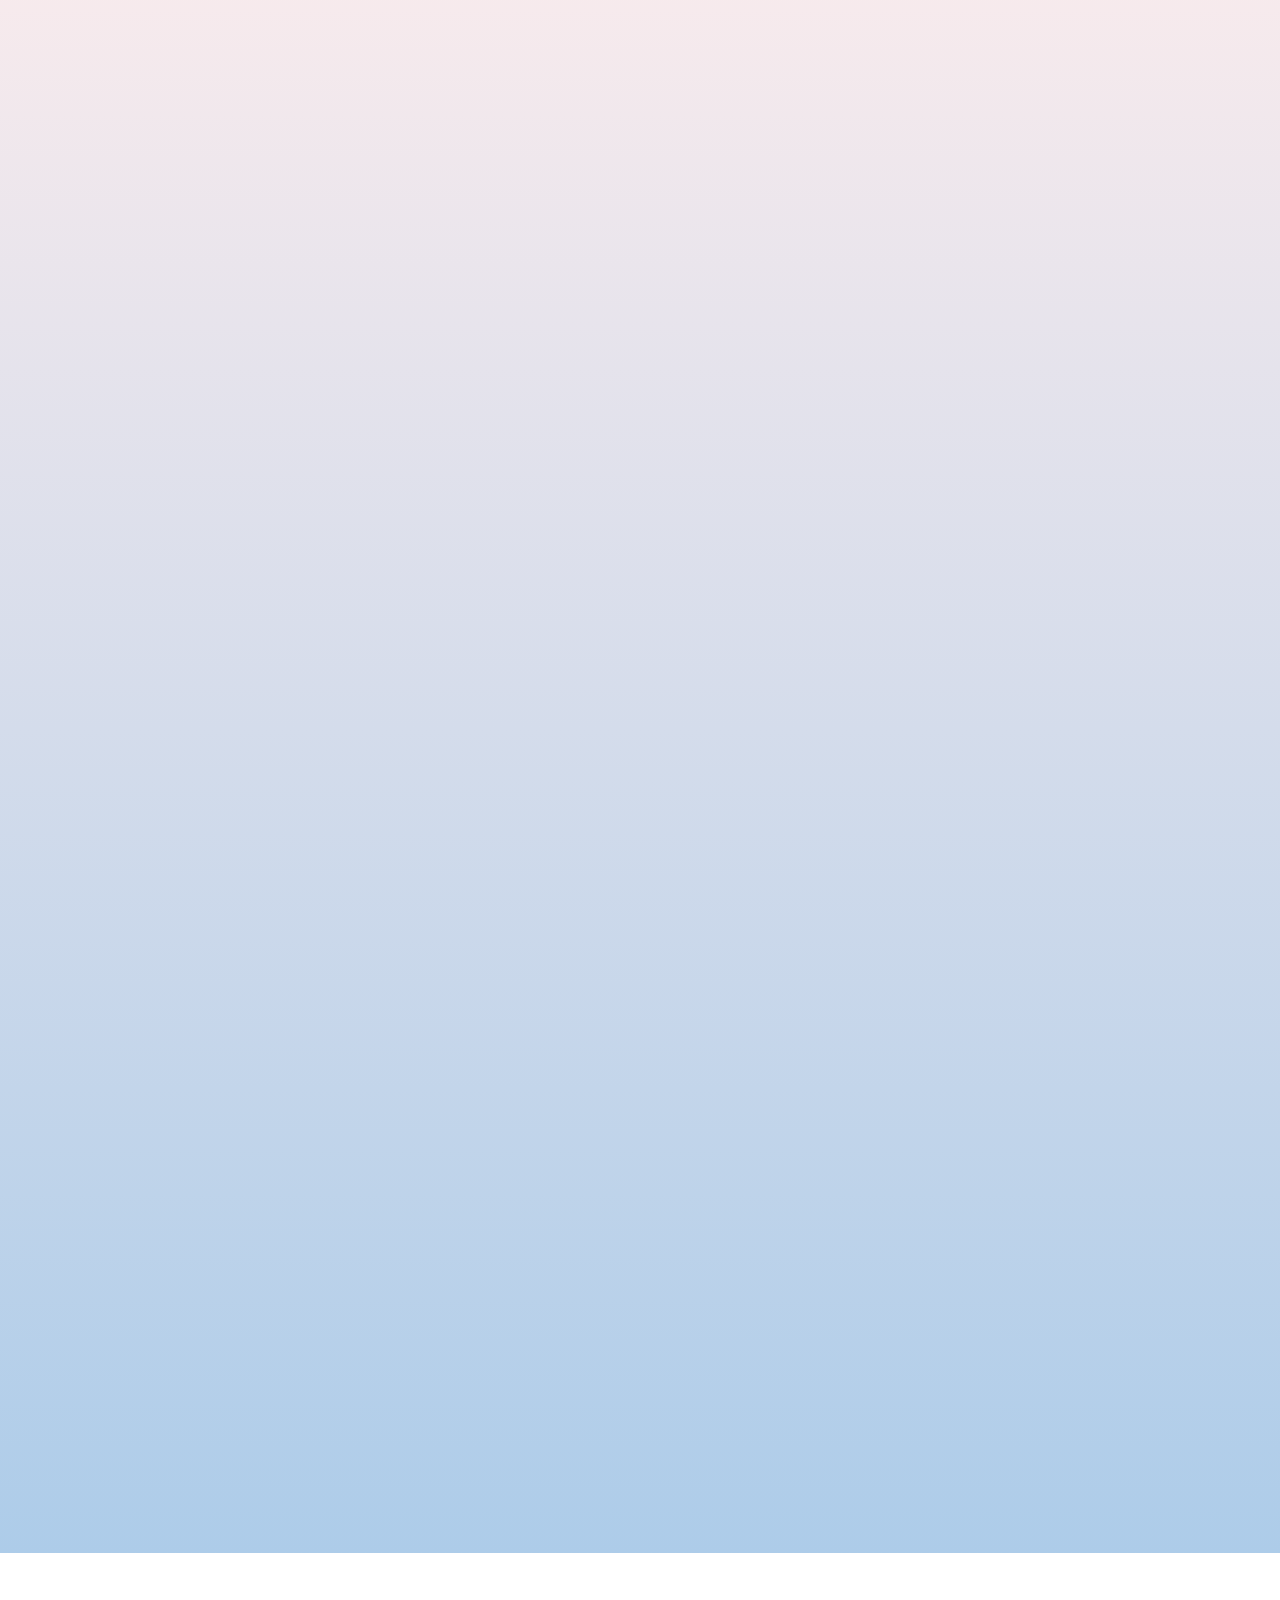
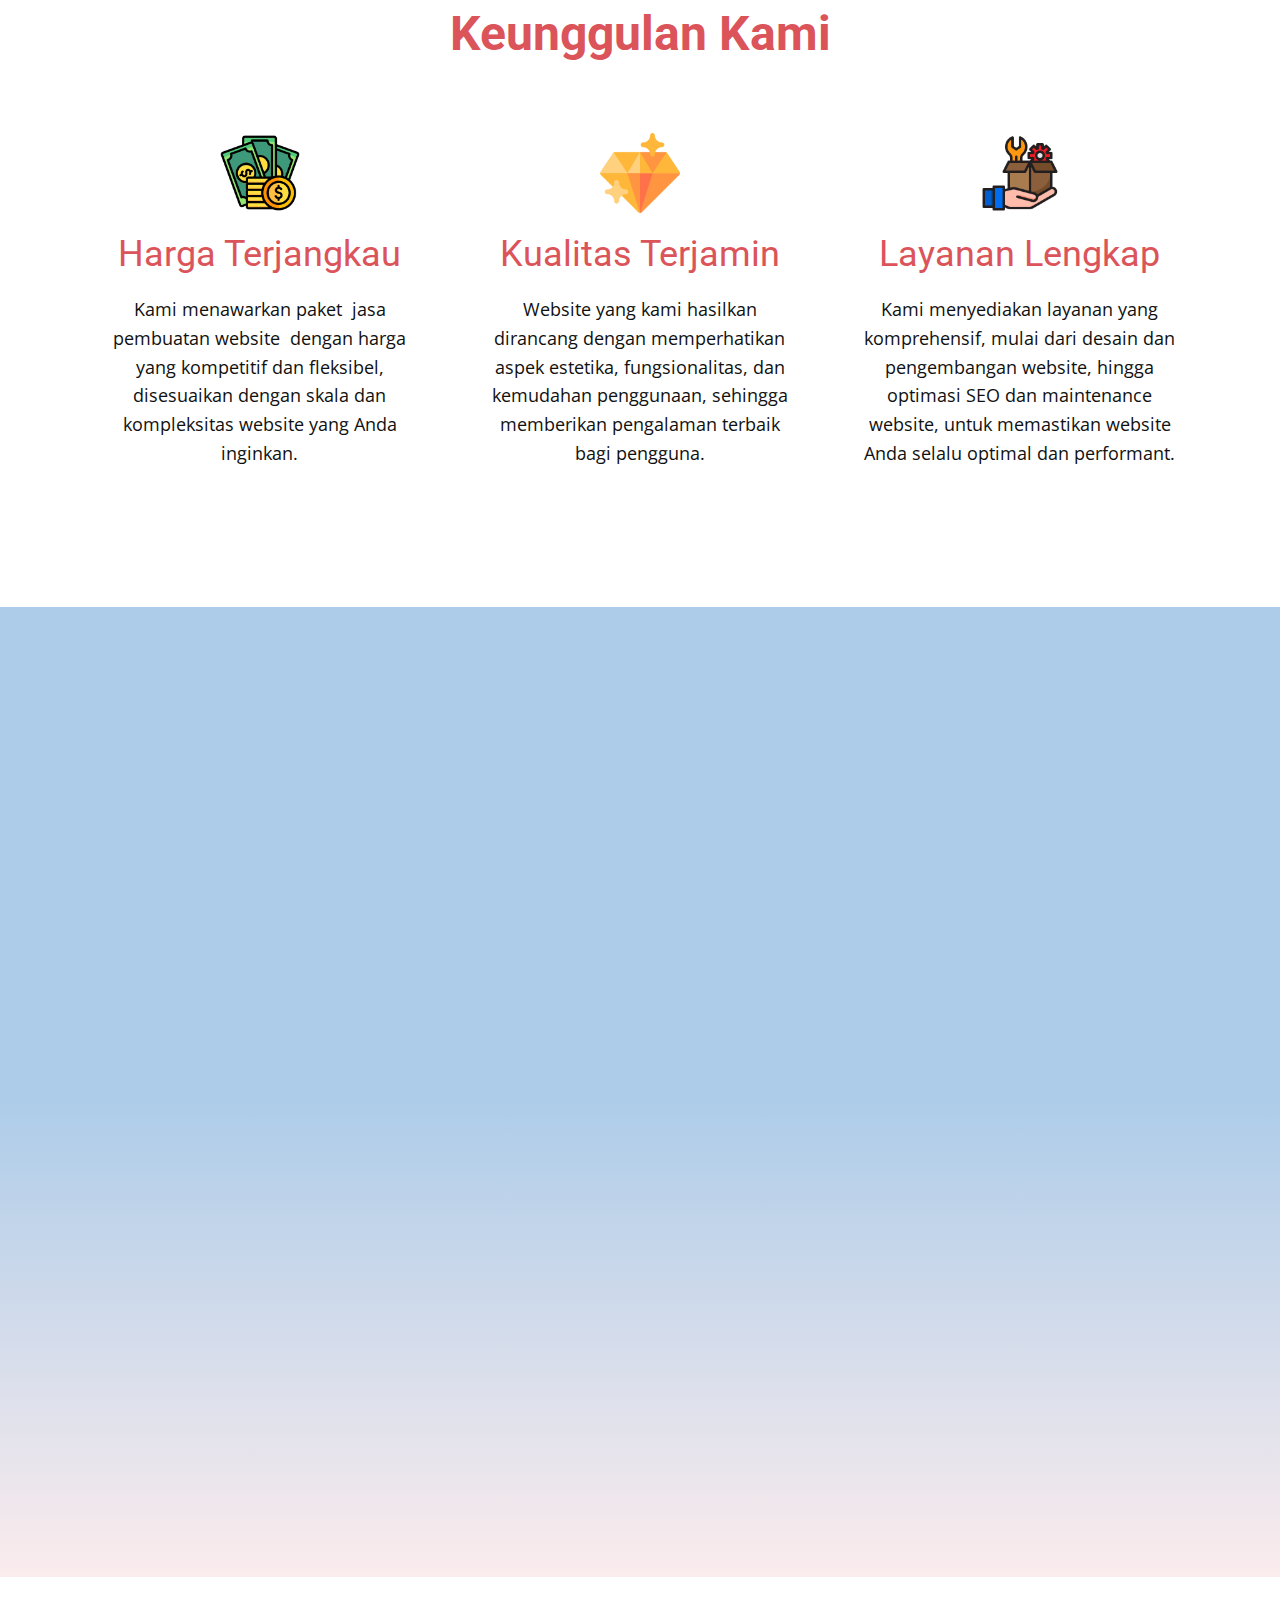
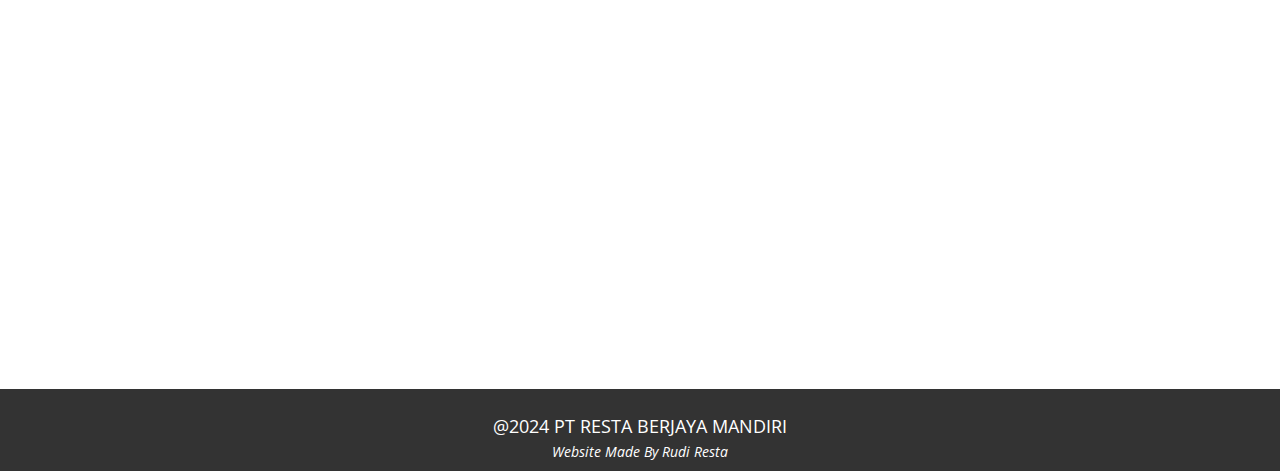
==== commit 40d0d370: "Update index.html" ====
--- a/index.html
+++ b/index.html
@@ -5,9 +5,16 @@
         <meta charset="utf-8">
         <meta name="keywords" content="jasa pembuatan website, buat website murah, website murah.">
         <meta name="description" content="Jasa Pembuatan Website Murah dan Terpercaya: Solusi Optimal untuk Kebutuhan Digital Anda">
-        <title>Page 1</title>
+        <title>Jasa Pembuatan Website | Murah Hanya 1 Jtan</title>
         <link rel="stylesheet" href="nicepage.css" media="screen">
         <link rel="stylesheet" href="Page-1.css" media="screen">
+        <link rel="preload" href="images/vcvc.jpg" as="image">
+<!-- Favicon -->
+<link rel="shortcut icon" href="images/vcvc.jpg"
+    type="image/x-icon">
+<link rel="icon" href="images/vcvc.jpg"
+    type="image/x-icon">
+
         <script class="u-script" type="text/javascript" src="jquery.js" defer=""></script>
         <script class="u-script" type="text/javascript" src="nicepage.js" defer=""></script>
         <meta name="generator" content="Nicepage 6.7.6, nicepage.com">
@@ -21,7 +28,7 @@
                 "name": "Site2"
             }</script>
         <meta name="theme-color" content="#478ac9">
-        <meta property="og:title" content="Page 1">
+        <meta property="og:title" content="Jasa Pembuatan Website | Murah Hanya 1 Jtan">
         <meta property="og:description" content="">
         <meta property="og:type" content="website">
         <meta data-intl-tel-input-cdn-path="intlTelInput/">
